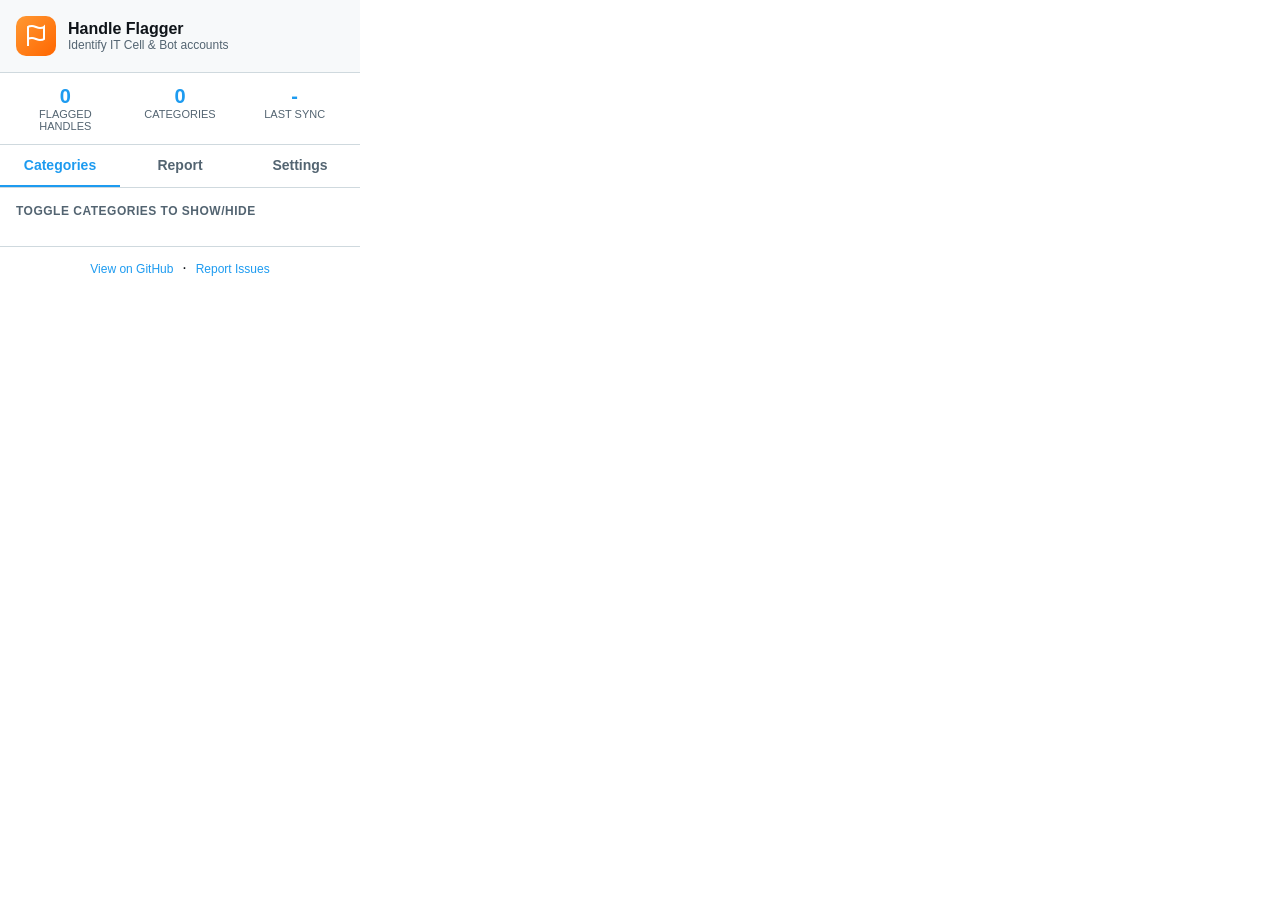
==== popup.html @ d61294b7 "Add files via upload Initial commit" ====
<!DOCTYPE html>
<html lang="en">
<head>
  <meta charset="UTF-8">
  <meta name="viewport" content="width=device-width, initial-scale=1.0">
  <title>Handle Flagger</title>
  <style>
    * {
      margin: 0;
      padding: 0;
      box-sizing: border-box;
    }

    :root {
      --bg: #ffffff;
      --bg-secondary: #f7f9fa;
      --text: #0f1419;
      --text-secondary: #536471;
      --border: #cfd9de;
      --primary: #1d9bf0;
      --danger: #f4212e;
      --success: #00ba7c;
    }

    @media (prefers-color-scheme: dark) {
      :root {
        --bg: #16181c;
        --bg-secondary: #1d1f23;
        --text: #e7e9ea;
        --text-secondary: #71767b;
        --border: #2f3336;
      }
    }

    body {
      width: 360px;
      font-family: -apple-system, BlinkMacSystemFont, "Segoe UI", Roboto, sans-serif;
      background: var(--bg);
      color: var(--text);
    }

    /* Header */
    .header {
      display: flex;
      align-items: center;
      gap: 12px;
      padding: 16px;
      background: var(--bg-secondary);
      border-bottom: 1px solid var(--border);
    }

    .header-icon {
      width: 40px;
      height: 40px;
      display: flex;
      align-items: center;
      justify-content: center;
      background: linear-gradient(135deg, #ff9933, #ff6600);
      border-radius: 10px;
    }

    .header-icon svg {
      width: 24px;
      height: 24px;
      color: white;
    }

    .header-info h1 {
      font-size: 16px;
      font-weight: 700;
    }

    .header-info p {
      font-size: 12px;
      color: var(--text-secondary);
    }

    /* Stats */
    .stats {
      display: flex;
      padding: 12px 16px;
      gap: 16px;
      border-bottom: 1px solid var(--border);
    }

    .stat {
      flex: 1;
      text-align: center;
    }

    .stat-value {
      font-size: 20px;
      font-weight: 700;
      color: var(--primary);
    }

    .stat-label {
      font-size: 11px;
      color: var(--text-secondary);
      text-transform: uppercase;
    }

    /* Tabs */
    .tabs {
      display: flex;
      border-bottom: 1px solid var(--border);
    }

    .tab {
      flex: 1;
      padding: 12px;
      background: transparent;
      border: none;
      border-bottom: 2px solid transparent;
      font-size: 14px;
      font-weight: 600;
      color: var(--text-secondary);
      cursor: pointer;
      transition: all 0.15s ease;
    }

    .tab:hover {
      color: var(--text);
      background: var(--bg-secondary);
    }

    .tab.active {
      color: var(--primary);
      border-bottom-color: var(--primary);
    }

    /* Tab content */
    .tab-content {
      display: none;
      padding: 16px;
      max-height: 350px;
      overflow-y: auto;
    }

    .tab-content.active {
      display: block;
    }

    /* Categories section */
    .section-title {
      font-size: 12px;
      font-weight: 700;
      color: var(--text-secondary);
      text-transform: uppercase;
      letter-spacing: 0.5px;
      margin-bottom: 12px;
    }

    .category-list {
      display: flex;
      flex-direction: column;
      gap: 8px;
    }

    .category-item {
      display: flex;
      align-items: center;
      gap: 12px;
      padding: 10px 12px;
      background: var(--bg-secondary);
      border-radius: 8px;
      cursor: pointer;
      transition: background 0.15s ease;
    }

    .category-item:hover {
      background: var(--border);
    }

    .category-color {
      width: 16px;
      height: 16px;
      border-radius: 50%;
      flex-shrink: 0;
    }

    .category-info {
      flex: 1;
      min-width: 0;
    }

    .category-name {
      font-size: 14px;
      font-weight: 600;
    }

    .category-count {
      font-size: 11px;
      color: var(--text-secondary);
    }

    .category-toggle {
      width: 40px;
      height: 22px;
      background: var(--border);
      border-radius: 11px;
      position: relative;
      transition: background 0.2s ease;
      cursor: pointer;
    }

    .category-toggle.active {
      background: var(--success);
    }

    .category-toggle::after {
      content: '';
      position: absolute;
      width: 18px;
      height: 18px;
      background: white;
      border-radius: 50%;
      top: 2px;
      left: 2px;
      transition: transform 0.2s ease;
    }

    .category-toggle.active::after {
      transform: translateX(18px);
    }

    /* Report section */
    .report-section {
      margin-top: 16px;
    }

    .report-input-group {
      display: flex;
      gap: 8px;
      margin-bottom: 12px;
    }

    .report-input {
      flex: 1;
      padding: 10px 12px;
      background: var(--bg-secondary);
      border: 1px solid var(--border);
      border-radius: 8px;
      font-size: 14px;
      color: var(--text);
    }

    .report-input:focus {
      outline: none;
      border-color: var(--primary);
    }

    .report-select {
      padding: 10px 12px;
      background: var(--bg-secondary);
      border: 1px solid var(--border);
      border-radius: 8px;
      font-size: 14px;
      color: var(--text);
      cursor: pointer;
    }

    .btn {
      display: flex;
      align-items: center;
      justify-content: center;
      gap: 8px;
      padding: 12px 16px;
      background: var(--primary);
      border: none;
      border-radius: 9999px;
      font-size: 14px;
      font-weight: 700;
      color: white;
      cursor: pointer;
      transition: background 0.15s ease;
      width: 100%;
    }

    .btn:hover {
      background: #1a8cd8;
    }

    .btn-secondary {
      background: var(--bg-secondary);
      color: var(--text);
      border: 1px solid var(--border);
    }

    .btn-secondary:hover {
      background: var(--border);
    }

    /* Settings */
    .setting-item {
      display: flex;
      align-items: center;
      justify-content: space-between;
      padding: 12px 0;
      border-bottom: 1px solid var(--border);
    }

    .setting-item:last-child {
      border-bottom: none;
    }

    .setting-label {
      font-size: 14px;
    }

    .setting-description {
      font-size: 12px;
      color: var(--text-secondary);
    }

    /* Status */
    .status {
      display: flex;
      align-items: center;
      gap: 8px;
      padding: 10px 12px;
      background: var(--bg-secondary);
      border-radius: 8px;
      margin-bottom: 16px;
    }

    .status-dot {
      width: 8px;
      height: 8px;
      border-radius: 50%;
      background: var(--success);
    }

    .status-dot.warning {
      background: #ffd700;
    }

    .status-text {
      font-size: 13px;
      color: var(--text-secondary);
    }

    /* Footer */
    .footer {
      padding: 12px 16px;
      border-top: 1px solid var(--border);
      text-align: center;
    }

    .footer a {
      color: var(--primary);
      text-decoration: none;
      font-size: 12px;
    }

    .footer a:hover {
      text-decoration: underline;
    }

    /* Notification */
    .notification {
      position: fixed;
      bottom: 16px;
      left: 16px;
      right: 16px;
      padding: 12px 16px;
      background: var(--text);
      color: var(--bg);
      border-radius: 8px;
      font-size: 13px;
      font-weight: 500;
      transform: translateY(100px);
      opacity: 0;
      transition: all 0.3s ease;
      z-index: 100;
    }

    .notification.show {
      transform: translateY(0);
      opacity: 1;
    }

    .notification.success {
      background: var(--success);
      color: white;
    }

    .notification.error {
      background: var(--danger);
      color: white;
    }
  </style>
</head>
<body>
  <div class="header">
    <div class="header-icon">
      <svg viewBox="0 0 24 24" fill="none" stroke="currentColor" stroke-width="2">
        <path d="M4 15s1-1 4-1 5 2 8 2 4-1 4-1V3s-1 1-4 1-5-2-8-2-4 1-4 1z"></path>
        <line x1="4" y1="22" x2="4" y2="15"></line>
      </svg>
    </div>
    <div class="header-info">
      <h1>Handle Flagger</h1>
      <p>Identify IT Cell & Bot accounts</p>
    </div>
  </div>

  <div class="stats">
    <div class="stat">
      <div class="stat-value" id="totalHandles">0</div>
      <div class="stat-label">Flagged Handles</div>
    </div>
    <div class="stat">
      <div class="stat-value" id="totalCategories">0</div>
      <div class="stat-label">Categories</div>
    </div>
    <div class="stat">
      <div class="stat-value" id="lastSync">-</div>
      <div class="stat-label">Last Sync</div>
    </div>
  </div>

  <div class="tabs">
    <button class="tab active" data-tab="categories">Categories</button>
    <button class="tab" data-tab="report">Report</button>
    <button class="tab" data-tab="settings">Settings</button>
  </div>

  <div id="categories" class="tab-content active">
    <p class="section-title">Toggle categories to show/hide</p>
    <div class="category-list" id="categoryList">
      <!-- Categories loaded dynamically -->
    </div>
  </div>

  <div id="report" class="tab-content">
    <div class="status">
      <div class="status-dot"></div>
      <span class="status-text">Reports are submitted via GitHub Issues</span>
    </div>
    
    <p class="section-title">Report a handle</p>
    <div class="report-input-group">
      <input type="text" class="report-input" id="reportHandle" placeholder="@username">
      <select class="report-select" id="reportCategory">
        <option value="">Category</option>
      </select>
    </div>
    <textarea class="report-input" id="reportEvidence" placeholder="Evidence or notes (optional)" style="width: 100%; min-height: 80px; margin-bottom: 12px; resize: vertical;"></textarea>
    <button class="btn" id="submitReport">
      <svg width="16" height="16" viewBox="0 0 24 24" fill="none" stroke="currentColor" stroke-width="2">
        <path d="M4 15s1-1 4-1 5 2 8 2 4-1 4-1V3s-1 1-4 1-5-2-8-2-4 1-4 1z"></path>
        <line x1="4" y1="22" x2="4" y2="15"></line>
      </svg>
      Submit Report via GitHub
    </button>
  </div>

  <div id="settings" class="tab-content">
    <div class="setting-item">
      <div>
        <div class="setting-label">Show badges</div>
        <div class="setting-description">Display category badge next to username</div>
      </div>
      <div class="category-toggle active" id="toggleBadges"></div>
    </div>
    
    <div class="setting-item">
      <div>
        <div class="setting-label">Show tooltips</div>
        <div class="setting-description">Show detailed info on hover</div>
      </div>
      <div class="category-toggle active" id="toggleTooltips"></div>
    </div>
    
    <div class="setting-item">
      <div>
        <div class="setting-label">Highlight style</div>
        <div class="setting-description">How to highlight flagged tweets</div>
      </div>
      <select class="report-select" id="highlightStyle">
        <option value="border">Border only</option>
        <option value="background">Background</option>
        <option value="both">Both</option>
      </select>
    </div>
    
    <div style="margin-top: 16px;">
      <button class="btn btn-secondary" id="syncNow">
        🔄 Sync Database Now
      </button>
    </div>
  </div>

  <div class="footer">
    <a href="https://github.com/xxddgghh/twitter-handle-flagger" target="_blank">View on GitHub</a>
    &nbsp;·&nbsp;
    <a href="https://github.com/xxddgghh/twitter-handle-flagger/issues" target="_blank">Report Issues</a>
  </div>

  <div class="notification" id="notification"></div>

  <script src="popup.js"></script>
</body>
</html>
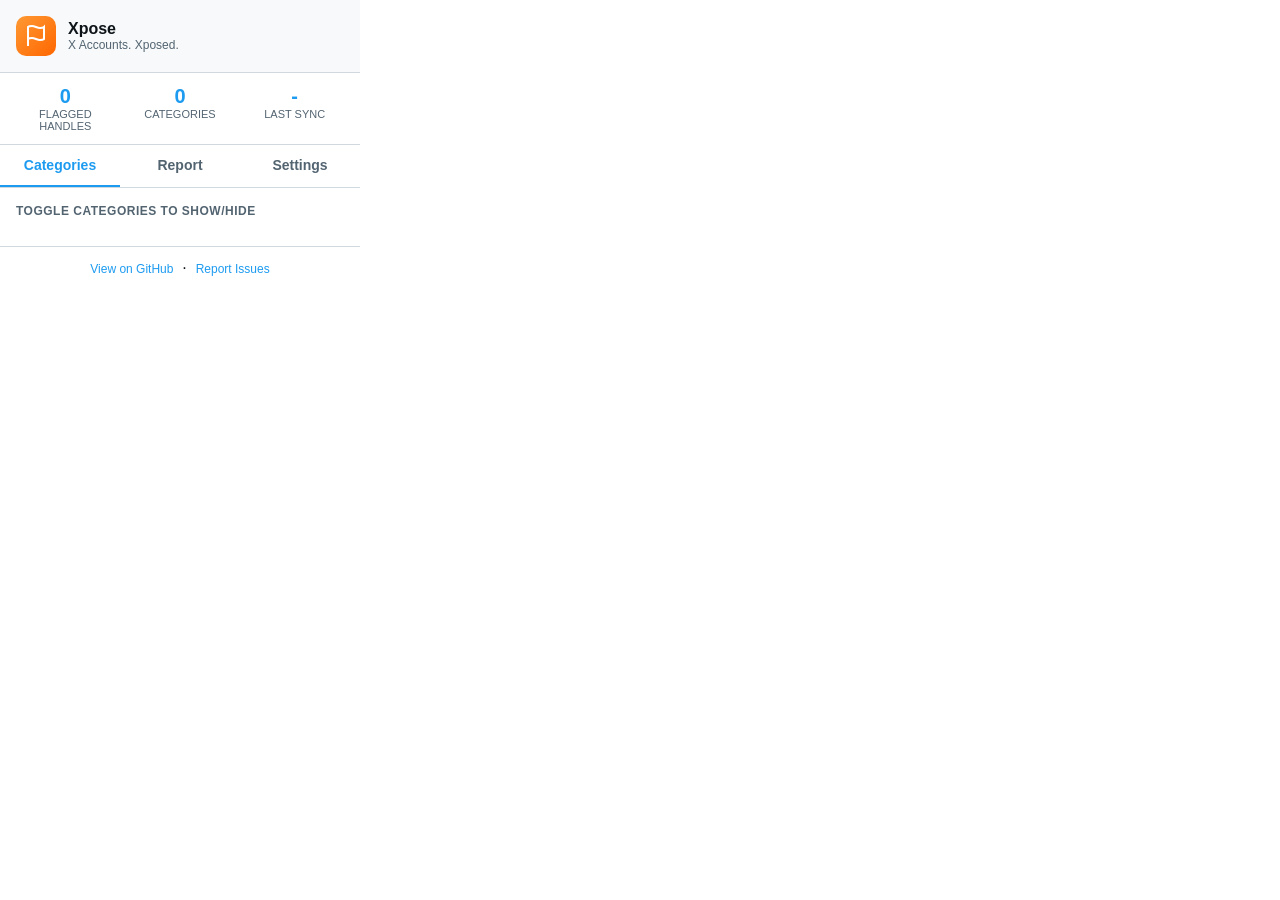
==== commit bda301d8: "cosmetic changes" ====
--- a/popup.html
+++ b/popup.html
@@ -3,7 +3,7 @@
 <head>
   <meta charset="UTF-8">
   <meta name="viewport" content="width=device-width, initial-scale=1.0">
-  <title>Handle Flagger</title>
+  <title>Xpose</title>
   <style>
     * {
       margin: 0;
@@ -400,8 +400,8 @@
       </svg>
     </div>
     <div class="header-info">
-      <h1>Handle Flagger</h1>
-      <p>Identify IT Cell & Bot accounts</p>
+      <h1>Xpose</h1>
+      <p>X Accounts. Xposed.</p>
     </div>
   </div>
 
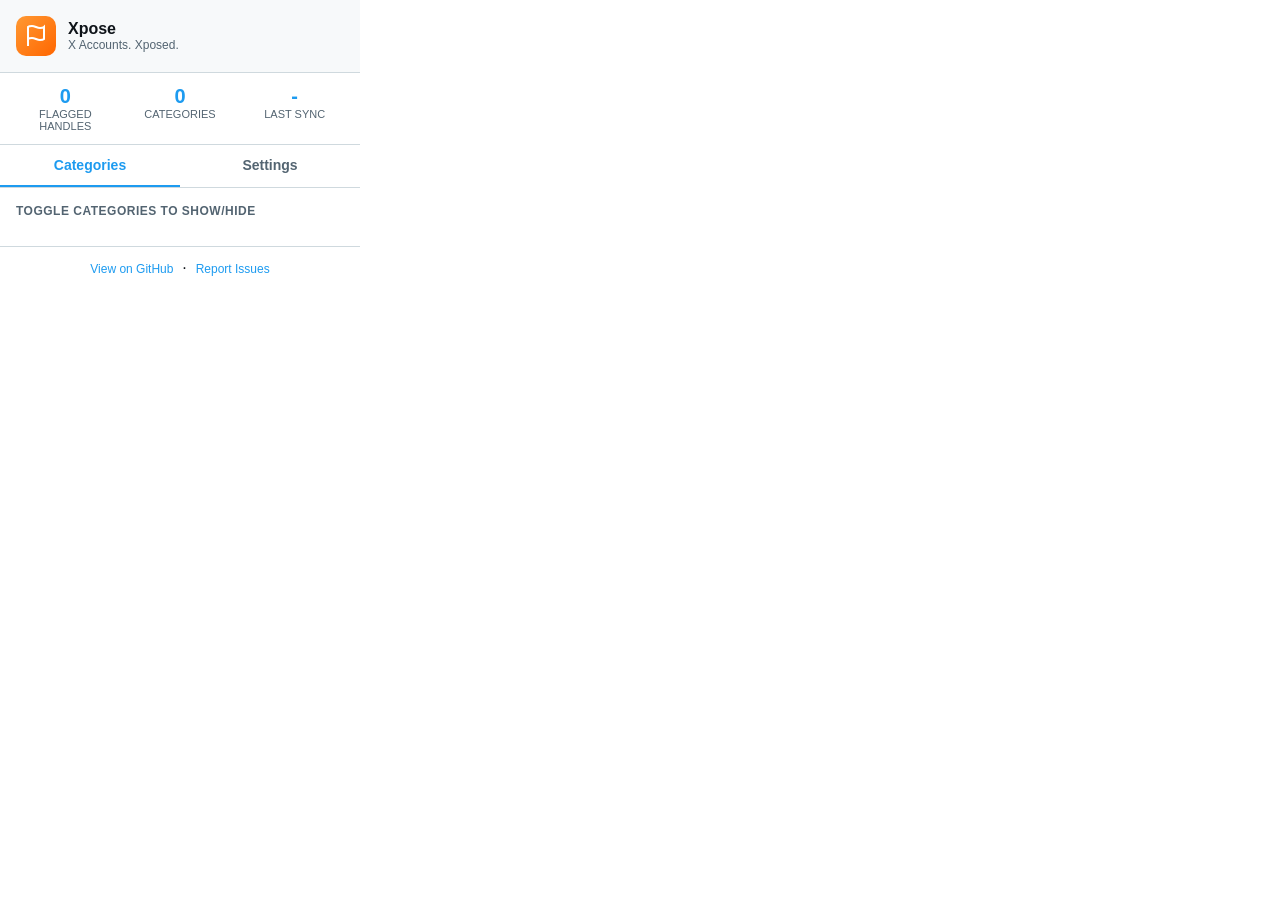
==== commit 6afcfca9: "fixed extension uI" ====
--- a/popup.html
+++ b/popup.html
@@ -311,6 +311,48 @@
     .setting-description {
       font-size: 12px;
       color: var(--text-secondary);
+    }
+
+    /* Segment Control */
+    .segment-control {
+      display: flex;
+      background: var(--bg-secondary);
+      border: 1px solid var(--border);
+      border-radius: 10px;
+      padding: 4px;
+      gap: 4px;
+    }
+
+    .segment-btn {
+      flex: 1;
+      display: flex;
+      flex-direction: column;
+      align-items: center;
+      gap: 4px;
+      padding: 10px 8px;
+      background: transparent;
+      border: none;
+      border-radius: 8px;
+      font-size: 12px;
+      font-weight: 600;
+      color: var(--text-secondary);
+      cursor: pointer;
+      transition: all 0.15s ease;
+    }
+
+    .segment-btn:hover {
+      color: var(--text);
+      background: var(--border);
+    }
+
+    .segment-btn.active {
+      background: var(--primary);
+      color: white;
+    }
+
+    .segment-icon {
+      font-size: 16px;
+      line-height: 1;
     }
 
     /* Status */
@@ -422,7 +464,6 @@
 
   <div class="tabs">
     <button class="tab active" data-tab="categories">Categories</button>
-    <button class="tab" data-tab="report">Report</button>
     <button class="tab" data-tab="settings">Settings</button>
   </div>
 
@@ -431,29 +472,6 @@
     <div class="category-list" id="categoryList">
       <!-- Categories loaded dynamically -->
     </div>
-  </div>
-
-  <div id="report" class="tab-content">
-    <div class="status">
-      <div class="status-dot"></div>
-      <span class="status-text">Reports are submitted via GitHub Issues</span>
-    </div>
-    
-    <p class="section-title">Report a handle</p>
-    <div class="report-input-group">
-      <input type="text" class="report-input" id="reportHandle" placeholder="@username">
-      <select class="report-select" id="reportCategory">
-        <option value="">Category</option>
-      </select>
-    </div>
-    <textarea class="report-input" id="reportEvidence" placeholder="Evidence or notes (optional)" style="width: 100%; min-height: 80px; margin-bottom: 12px; resize: vertical;"></textarea>
-    <button class="btn" id="submitReport">
-      <svg width="16" height="16" viewBox="0 0 24 24" fill="none" stroke="currentColor" stroke-width="2">
-        <path d="M4 15s1-1 4-1 5 2 8 2 4-1 4-1V3s-1 1-4 1-5-2-8-2-4 1-4 1z"></path>
-        <line x1="4" y1="22" x2="4" y2="15"></line>
-      </svg>
-      Submit Report via GitHub
-    </button>
   </div>
 
   <div id="settings" class="tab-content">
@@ -465,24 +483,25 @@
       <div class="category-toggle active" id="toggleBadges"></div>
     </div>
     
-    <div class="setting-item">
-      <div>
-        <div class="setting-label">Show tooltips</div>
-        <div class="setting-description">Show detailed info on hover</div>
-      </div>
-      <div class="category-toggle active" id="toggleTooltips"></div>
-    </div>
-    
-    <div class="setting-item">
+    <div class="setting-item" style="flex-direction: column; align-items: stretch; gap: 12px;">
       <div>
         <div class="setting-label">Highlight style</div>
-        <div class="setting-description">How to highlight flagged tweets</div>
+        <div class="setting-description">How flagged tweets appear in your feed</div>
       </div>
-      <select class="report-select" id="highlightStyle">
-        <option value="border">Border only</option>
-        <option value="background">Background</option>
-        <option value="both">Both</option>
-      </select>
+      <div class="segment-control" id="highlightStyle">
+        <button class="segment-btn" data-value="border">
+          <span class="segment-icon">┃</span>
+          <span>Border</span>
+        </button>
+        <button class="segment-btn active" data-value="background">
+          <span class="segment-icon">█</span>
+          <span>Fill</span>
+        </button>
+        <button class="segment-btn" data-value="both">
+          <span class="segment-icon">▣</span>
+          <span>Both</span>
+        </button>
+      </div>
     </div>
     
     <div style="margin-top: 16px;">
